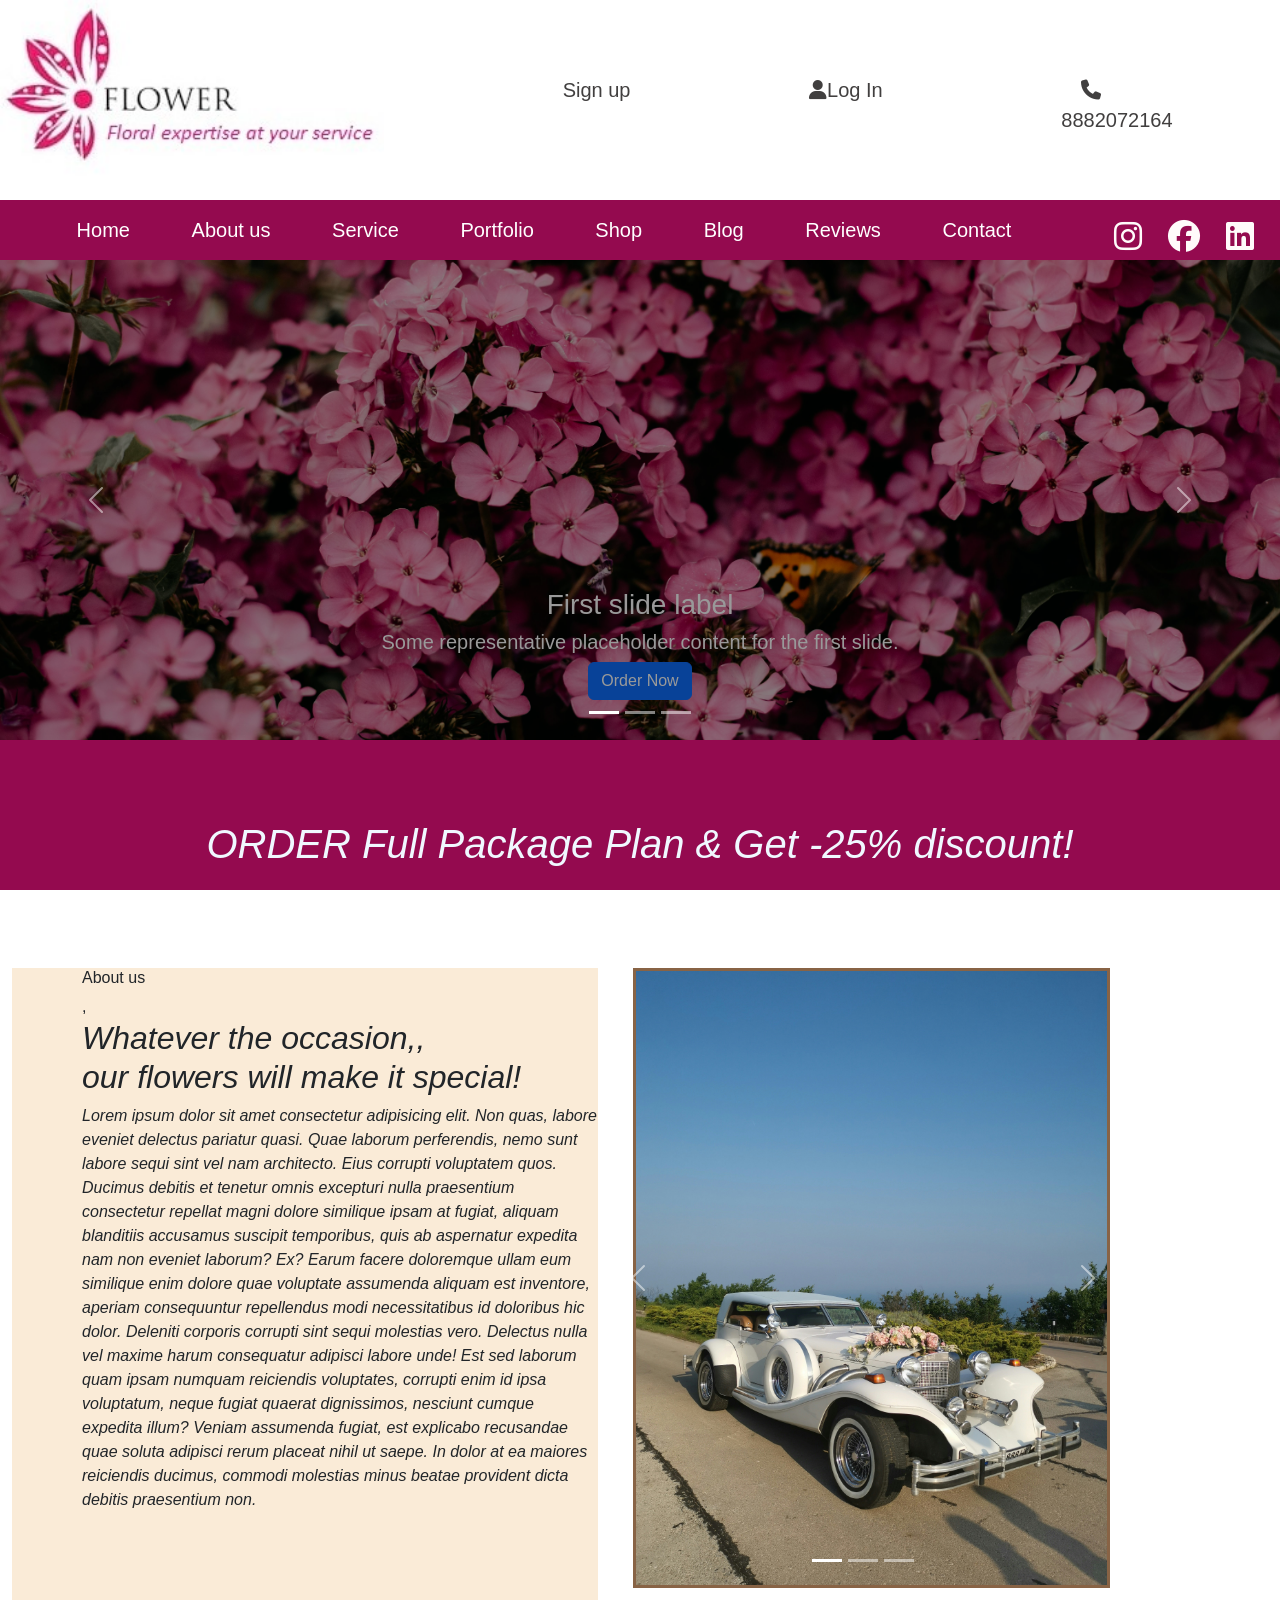
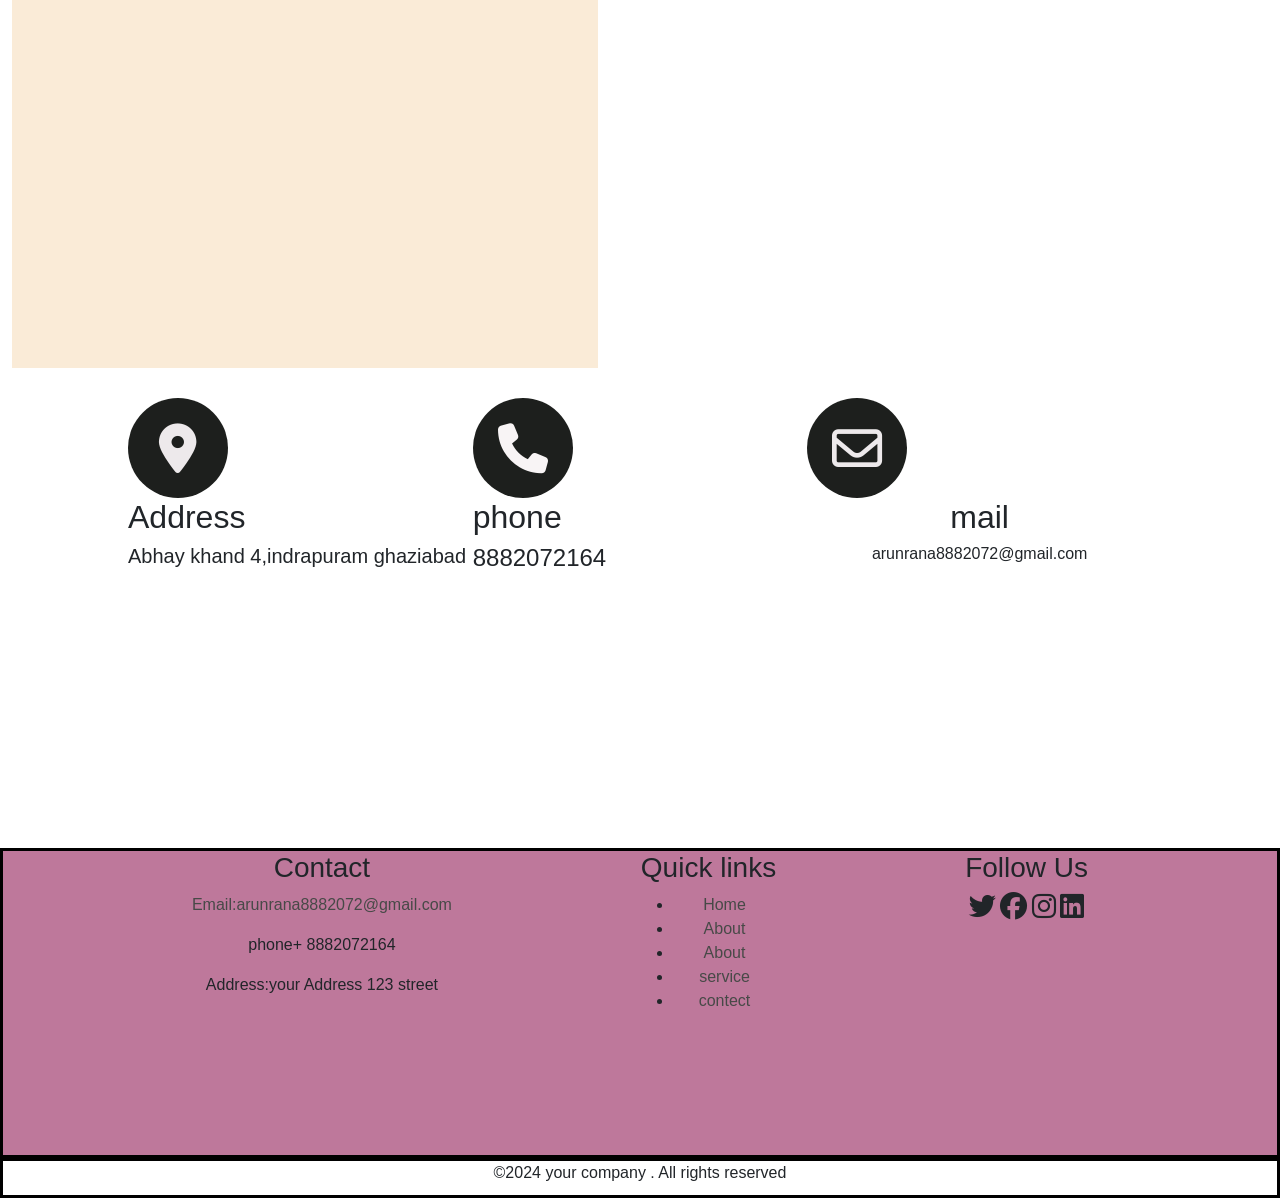
==== aboutus.html @ 56f52018 "Initial Commit" ====
<!doctype html>
<html lang="en">
  <head>
    <meta charset="utf-8">
    <meta name="viewport" content="width=device-width, initial-scale=1">
    <title>Flower Website</title>
    <link rel="stylesheet" href="https://cdnjs.cloudflare.com/ajax/libs/font-awesome/6.6.0/css/all.min.css" integrity="sha512-Kc323vGBEqzTmouAECnVceyQqyqdsSiqLQISBL29aUW4U/M7pSPA/gEUZQqv1cwx4OnYxTxve5UMg5GT6L4JJg==" crossorigin="anonymous" referrerpolicy="no-referrer" />
    <link href="https://cdn.jsdelivr.net/npm/bootstrap@5.3.3/dist/css/bootstrap.min.css" rel="stylesheet" integrity="sha384-QWTKZyjpPEjISv5WaRU9OFeRpok6YctnYmDr5pNlyT2bRjXh0JMhjY6hW+ALEwIH" crossorigin="anonymous">
    <link rel="stylesheet" href="/blog.css">
 

  </head>
  <body>
    <header>
      <div class="nevbar">
          <div class="nev-logo">
          </div>
           <div class="num">
            <div class="sing up"><a href="" class="content">Sign up</a></div>
             <div class="loge in"><a href="" class="content"><i class="fa-solid fa-user"></i>Log In</a></div>  
             <div class="contect"><a href="" class="content"> <i class="fa-solid fa-phone"></i>8882072164</a></div> 
          </div>

      </div>
      <div class="mennu">
         <div class="content-mennu">
          <a href="http://127.0.0.1:5500/collageproject.html"  class="mennu-nev" title="Home">Home</a>
          <a href="http://127.0.0.1:5500/aboutus.html" class="mennu-nev" title="about us">About us</a>
          <a href="http://127.0.0.1:5500/service.html" class="mennu-nev" title="service">Service</a>
           <a href="http://127.0.0.1:5500/portfolio.html" class="mennu-nev" title="potfolio">Portfolio</a>
           <a href="http://127.0.0.1:5500/shop.html"  class="mennu-nev" title="shop">Shop</a>
          <a href="http://127.0.0.1:5500/Blog.html"  class="mennu-nev" title="blog">Blog</a>
           <a href=""  class="mennu-nev" title="Reveiws">Reviews</a>
          <a href="http://127.0.0.1:5500/contact.html"  class="mennu-nev" title="contect">Contact</a>
        </div>
         <div class="icon">
          
         <a href="" class="a2"><i class="fa-brands fa-instagram"></i></a>
          <a href="" class="a2"><i class="fa-brands fa-facebook"></i></a>
          <a href="" class="a2"><i class="fa-brands fa-linkedin"></i></a>
      


         </div> 
        </div>
          <!--carousel by using bootstrap-->
          <div id="carouselExampleAutoplaying" class="carousel slide" data-bs-ride="carousel">
            <div class="carousel-indicators">
              <button type="button" data-bs-target="#carouselExampleAutoplaying" data-bs-slide-to="0" class="active" aria-current="true" aria-label="Slide 1"></button>
              <button type="button" data-bs-target="#carouselExampleAutoplaying" data-bs-slide-to="1" aria-label="Slide 2"></button>
              <button type="button" data-bs-target="#carouselExampleAutoplaying" data-bs-slide-to="2" aria-label="Slide 3"></button>
            </div>
            <div class="carousel-inner">
              <div class="carousel-item active c-item">
                <img src="./Images/pexels-iriser-1408221.jpg" class="d-block w-100 c-img" alt="slide 1">
                <div class="carousel-caption  mt-4 d-none d-md-block">
                  <h1 class=" mt-5 fs-3  text-white ">First slide label</h1>
                  <h5>Some representative placeholder content for the first slide.</h5>
                  <button class="btn btn-primary">Order Now</button>
                </div>
              </div>
              <div class="carousel-item c-item">
                <img src="./Images/natures-beauty-captured-colorful-flower-close-up-generative-ai (1).jpg" class="d-block w-100 c-img" alt="slide 2">
                <div class="carousel-caption d-none d-md-block">
                  <h2>First slide label</h2>
                  <h5>Some representative placeholder content for the first slide.</h5>
                </div>
              </div>
              <div class="carousel-item c-item">
                <img src="./Images/pexels-saifullah-hafeel-140752-1158783.jpg" class="d-block w-100  c-img" alt="slide 3">
                <div class="carousel-caption d-none d-md-block">
                  <h2>First slide label</h2>
                  <h5>Some representative placeholder content for the first slide.</h5>
                </div>
              </div>
            </div>
            <button class="carousel-control-prev" type="button" data-bs-target="#carouselExampleAutoplaying" data-bs-slide="prev">
              <span class="carousel-control-prev-icon" aria-hidden="true"></span>
              <span class="visually-hidden">Previous</span>
            </button>
            <button class="carousel-control-next" type="button" data-bs-target="#carouselExampleAutoplaying" data-bs-slide="next">
              <span class="carousel-control-next-icon" aria-hidden="true"></span>
              <span class="visually-hidden">Next</span>
            </button>
          </div>
          <div class="next-nev">
            <i><h1 class="get-discount">ORDER Full Package Plan & Get -25% discount!   </h1></i>
          </div>
          <div class="container c-abuteus">
            <div class="tital t-aboutus">
              <h6>About us</h6>,<br>
              <i><h2>
                Whatever the occasion,,<br>
                our flowers will make it special!</h2></i>
                <i>
                  <p>Lorem ipsum dolor sit amet consectetur adipisicing elit. Non quas, labore 
                    eveniet delectus pariatur quasi. Quae laborum perferendis, nemo sunt labore sequi sint vel nam architecto. Eius
                     corrupti voluptatem quos.
                  Ducimus debitis et tenetur omnis excepturi nulla praesentium consectetur repellat magni dolore similique ipsam at
                   fugiat, aliquam blanditiis accusamus suscipit 
                  temporibus, quis ab aspernatur expedita nam non eveniet laborum? Ex?
                  Earum facere doloremque ullam eum similique enim dolore quae voluptate assumenda 
                  aliquam est inventore, aperiam consequuntur repellendus modi necessitatibus id doloribus
                   hic dolor. Deleniti corporis corrupti sint sequi molestias vero.
                  Delectus nulla vel maxime harum consequatur adipisci labore unde! Est sed laborum quam ipsam
                   numquam reiciendis voluptates, corrupti enim id ipsa voluptatum, neque fugiat quaerat dignissimos, 
                   nesciunt cumque expedita illum?
                  Veniam assumenda fugiat, est explicabo recusandae quae soluta adipisci rerum placeat nihil ut saepe. 
                  In dolor at ea maiores reiciendis ducimus, commodi molestias minus beatae provident dicta debitis praesentium non.</p>
                </i>
              
              </div>
              <div class="carousel-iffect">
                <div id="carouselExampleCaptions" class="carousel slide">
                  <div class="carousel-indicators">
                    <button type="button" data-bs-target="#carouselExampleCaptions" data-bs-slide-to="0" class="active" aria-current="true" aria-label="Slide 1"></button>
                    <button type="button" data-bs-target="#carouselExampleCaptions" data-bs-slide-to="1" aria-label="Slide 2"></button>
                    <button type="button" data-bs-target="#carouselExampleCaptions" data-bs-slide-to="2" aria-label="Slide 3"></button>
                  </div>
                  <div class="carousel-inner">
                    <div class="carousel-item active">
                      <img src="./Images/item3.jpg" class="d-block d-imge " alt="...">
                      <div class="carousel-caption d-none d-md-block">
                        <h5></h5>
                        <p></p>
                      </div>
                    </div>
                    <div class="carousel-item">
                      <img src="./Images/item3.jpg" class="d-block d-imge " alt="...">
                      
                      <div class="carousel-caption d-none d-md-block">
                        <h5></h5>
                        <p></p>
                      </div>
                    </div>
                    <div class="carousel-item">
                      <img src="./Images/item3.jpg" class="d-block d-imge " alt="...">
                      <div class="carousel-caption d-none d-md-block">
                        <h5></h5>
                        <p></p>
                      </div>
                    </div>
                  </div>
                  <button class="carousel-control-prev" type="button" data-bs-target="#carouselExampleCaptions" data-bs-slide="prev">
                    <span class="carousel-control-prev-icon" aria-hidden="true"></span>
                    <span class="visually-hidden">Previous</span>
                  </button>
                  <button class="carousel-control-next" type="button" data-bs-target="#carouselExampleCaptions" data-bs-slide="next">
                    <span class="carousel-control-next-icon" aria-hidden="true"></span>
                    <span class="visually-hidden">Next</span>
                  </button>
                </div>
                </div>

              </div>
          </div>

          <div class="place">
            <div class=" address-content">
              <div class="icon-address">
                <i class="fa-solid fa-location-dot address-icon"></i>
        
              </div>
              <h2>Address</h2>
              <h5>Abhay khand 4,indrapuram ghaziabad</h5>
              <u></u>
            </div>
            <div class="address-phone">
              
              <div class="icon-address">
                <i class="fa-solid fa-phone c-phone"></i>
              </div>
              <h2>phone</h2>
              <h4>8882072164</h4>
            </div>
             <div class="address-maile">
              <div class="icon-address">
                <i class="fa-regular fa-envelope address-icon"></i>
              </div>
              <h2>mail</h2>
             <h6>arunrana8882072@gmail.com</h6>
            </div>
           </div>
           

           <div class="footer-contenar">
            <div class="footer">
             <h3>Contact</h3>
             <a href=""><p>Email:arunrana8882072@gmail.com</p></a>
             <p>phone+ 8882072164</p>
             <p>Address:your Address 123 street</p>
            </div>
            <div class="footer">
             <h3>Quick links</h3>
             <ul>
           <li> <a href="">Home</a></li> 
           <li><a href="">About</a></li>  
           <li> <a href="">About</a></li>
           <li><a href="">service</a></li>  
           <li><a href="">contect</a></li> 
           </ul>
             
            </div>
            <div class="footer">
             <h3>Follow Us</h3>
             <i class="fa-brands fa-twitter i-icon"></i>
             <i class="fa-brands fa-facebook i-icon"></i>
             <i class="fa-brands fa-instagram i-icon"></i>
             <i class="fa-brands fa-linkedin i-icon"></i>
            </div>
           </div>
           <div class="bottem-bar">
             <p>&copy;2024 your company . All rights reserved</p>
 
           </div>
         </footer>



         
         <script src="https://cdnjs.cloudflare.com/ajax/libs/jquery/3.7.1/jquery.min.js"></script>
          <script src="https://cdn.jsdelivr.net/npm/bootstrap@5.3.3/dist/js/bootstrap.bundle.min.js" integrity="sha384-YvpcrYf0tY3lHB60NNkmXc5s9fDVZLESaAA55NDzOxhy9GkcIdslK1eN7N6jIeHz" crossorigin="anonymous"></script>
        </header>
     </body>
        
</html>
---- blog.css ----
*{
    margin: 0;
    font-family: arial;
    border: border-box;
}
.nevbar{  
    height: 200px;
    width: 100%;
    background-color: white;
    color: white;
    display: flex;
}
.num{
    height: 200px;
    width: 70%;
    padding-top:75px ;
    background-color: white;
    display: inline-flex;
    justify-content: center;
    justify-content: space-evenly;
    text-align: right;


}
.contect{
    height: 20px;
    width: 40px;
}

.nev-logo {
    height: 200px;
    width: 30%;
    background-image: url("./Images/nevlogo.jpeg");
    background-size: cover;
    display: flex;

}
.mennu{
    width: 100%;
    height: 60px;
    background-color: #940a4f;
    display: flex;
    position: sticky;
    top: 0px;
    z-index: 1;

}
.content-mennu{
   width: 85%;
   height: 60px;
  display: flex;
  justify-content: center;
  justify-content: space-evenly;
  padding: 15px;


}
.mennu-nev:hover{
    background-color: #e2ccd7;
}
.mennu-nev{
    text-decoration: none;
    color: white;
    font-size: 20px;
}
.content{
    text-decoration: none;
    color: rgba(37, 35, 35, 0.87);
    font-size: 20px;    
    
}
.a2{
    text-decoration: none;
    color: rgb(255, 250, 250);
}
.icon{
    width: 15%;
    height: 60px;
    font-size: 32px;
    padding-top:13px;
    color: #940a4f;
    display: flex;
    justify-content: space-evenly;

}
.c-item{
height: 480px;
filter: brightness(0.6);
}
.c-img{
 height: 100%;
 width: 100%;
 object-fit: cover
 
}
h1{
    color: aliceblue;
}
.get-discount{
    background-color: #940a4f;
    height: 150px;
    width: 100%;
    justify-content: center;
    padding-top:80px ;
    display: flex;
}
.card-img-top{ 
    border-radius: 30px;
}

.card-body{
    text-align: center;
}
.card-img-top:hover{
    transform: translate(-30px,-40px) scale(1.1);
   
} 


/**address**/

.place{
    height: 450px;
    width: 80%;
    background-color: rgba(255, 255, 255, 0.438);
    display: flex;
    display: inline-flex;
    justify-content: center;
    margin-left: 10%;
    margin-top: 100px;


}
.address-content{
    height: 400px;
    width: 34%;
    justify-items: center;
    border-right: 3px,solid,black;
}
.address-maile{
    height: 400px;
    width: 34%;
    justify-items:center ;
    text-align: center;
    

}
.address-phone{
    height: 400px;
    width: 33%;
    justify-items: center;
    
}
.icon-address{
    height: 100px;
    width: 100px;
    background-color: #1d1f1d;
   /** position: absolute;
    top: 1530px;
    margin-left: 125px;**/
    border-radius: 50px;
    display: flex;
    justify-content: center;
    text-align: center;
    font-size: 50px;
    

}
.icon-address:hover{
    background-color: rgb(172, 36, 104);
    

}
    

.c-phone {
    display: flex;
    justify-content: center;    
    align-items: center;
    color: #fffbfcf8;

}
.address-icon{
    display: flex;
    justify-content: center;    
    align-items: center;
    color: #faf6f8f1;


}
/**reveiws section
#submition {
    left: 0;
    opacity: 0;
    position: absolute;
    top: 35px;
    visibility: hidden;
    z-index: 1;

}
.content-mennu i:hover a{
    background-color: #940a4f;
}
li:hover ul#submition{
    opacity: 1;
    top: 80px;
    visibility: visible;


}**/
/**.content-mennu ul,  .content-mennu{
    margin: 0;
    padding: 0;
}
.content-mennu a{
    background-color: #0a945f;
    color: #e2ccd7;
    display: block;
    font-weight: bold;
    font-size: 13px;
    font-family: 'poppins',sans-serif;
    padding: 15px 55px;
    text-align: center;
    text-decoration: none;
    transition: all;
    transition:all 0.25s ease;
}
.content-mennu:hover a{
    background-color: #1d1f1d;
}
#submition {
    left: 0;
    opacity: 0;
    position: absolute;
    top: 35px;
    visibility: hidden;
    z-index: 1;

}
li:hover ul#submition{
    opacity: 1;
    top: 80px;
    visibility: visible;


}
slider**/
.decoration-ideas{
    height: 1800px;
    width: 100%;
    background-color: rgb(249, 252, 252);
    display: flex;
    display: inline-flex;
    padding-top: 100px;
}
.decoration-tital{
    height: 1000px;
    width: 70%;
    background-color: #bfc0c0;
    padding-top: 100px;
    

}
.wrapper{
    display: flex;
    justify-content: center;
    text-align: center;
    flex-wrap: wrap;
}
.wrapper img{
    width: 70%;
    height: 300px;
    border: 2px solid;
    border-radius: 13px;
    box-shadow: 4px 7px 7px 0px #ccc2c242;
    cursor: pointer;
    margin: 10px;
    transition: 400ms;

}
.wrapper img:hover{
    filter:grayscale(1)
    

}
    


.card-decoration{
    width: 80%;
    height: 300px;
    display: flex;
    justify-content: center;
    padding-left: 50px;
    
}

.categories{
    height: 1400px;
    width: 32%;
    background-color: rgb(160, 167, 164);
    padding-top: 100px;
    padding-left: 40px;
    
}
.categories a{
    text-decoration: none;
    color: #474947;
}
.categories a:hover{
    background-color: #e2ccd7;
}





.wrapper-potfolio{
    display: flex;
    justify-content: center;
    text-align: center;
    flex-wrap: wrap;
}
.wrapper-potfolio img{
    width: 400px;
    height: 300px;
    border: 2px solid;
    border-radius: 13px;
    box-shadow: 4px 7px 7px 0px #ccc2c242;
    cursor: pointer;
    margin: 10px;
    transition: 400ms;

}
.more-pic{
    text-align: center;
    
}
.potfolio-tital{
    text-align: center;
    padding-top: 50px;
    padding-bottom: 50px;
}
.c-abuteus{
    width: 100%;
    height: 1000px;
    display: flex;
    display: inline-flex;
    
    
    
}



.t-aboutus{
    width: 55%;
    height: 1000px;
    background-color: antiquewhite;
    margin-top: 70px;
    padding-left: 70px;
    font-family: Impact, Haettenschweiler, 'Arial Narrow Bold', sans-serif;
    
}
.carousel-iffect{
    width: 50%;
    height: 450px;
    margin-top: 70px;
    background-size: cover;
    text-align: center;

}
.d-imge  {
    height: 620px;
    width: 90%;
    text-align: center;
    border: 3px solid rgb(136, 99, 69);
    margin-left: 35px;
    background-size: cover;


}




/**footer**/
.footer-contenar{
    width: 100%;
    height: 310px;
    margin-bottom: 0px;
    background-color: #be789b;
    border: 3px solid black;
    display: flex;
    display: inline-flex;
    justify-content: center;
    justify-content: space-evenly;
    text-align: center;
}
.footer a{
    text-decoration: none;
    color: #474947;
}
.footer a:hover{
    background-color: rgb(240, 220, 176);
}
.bottem-bar p{
    text-align: center;
    border: 3px solid black;
    width: 100%;
    height: 40px;
    margin-bottom: 0px;
}
.i-icon{
    font-size: 1.7rem;
}
.i-icon:hover{
    background-color: #dbc5d0;
}
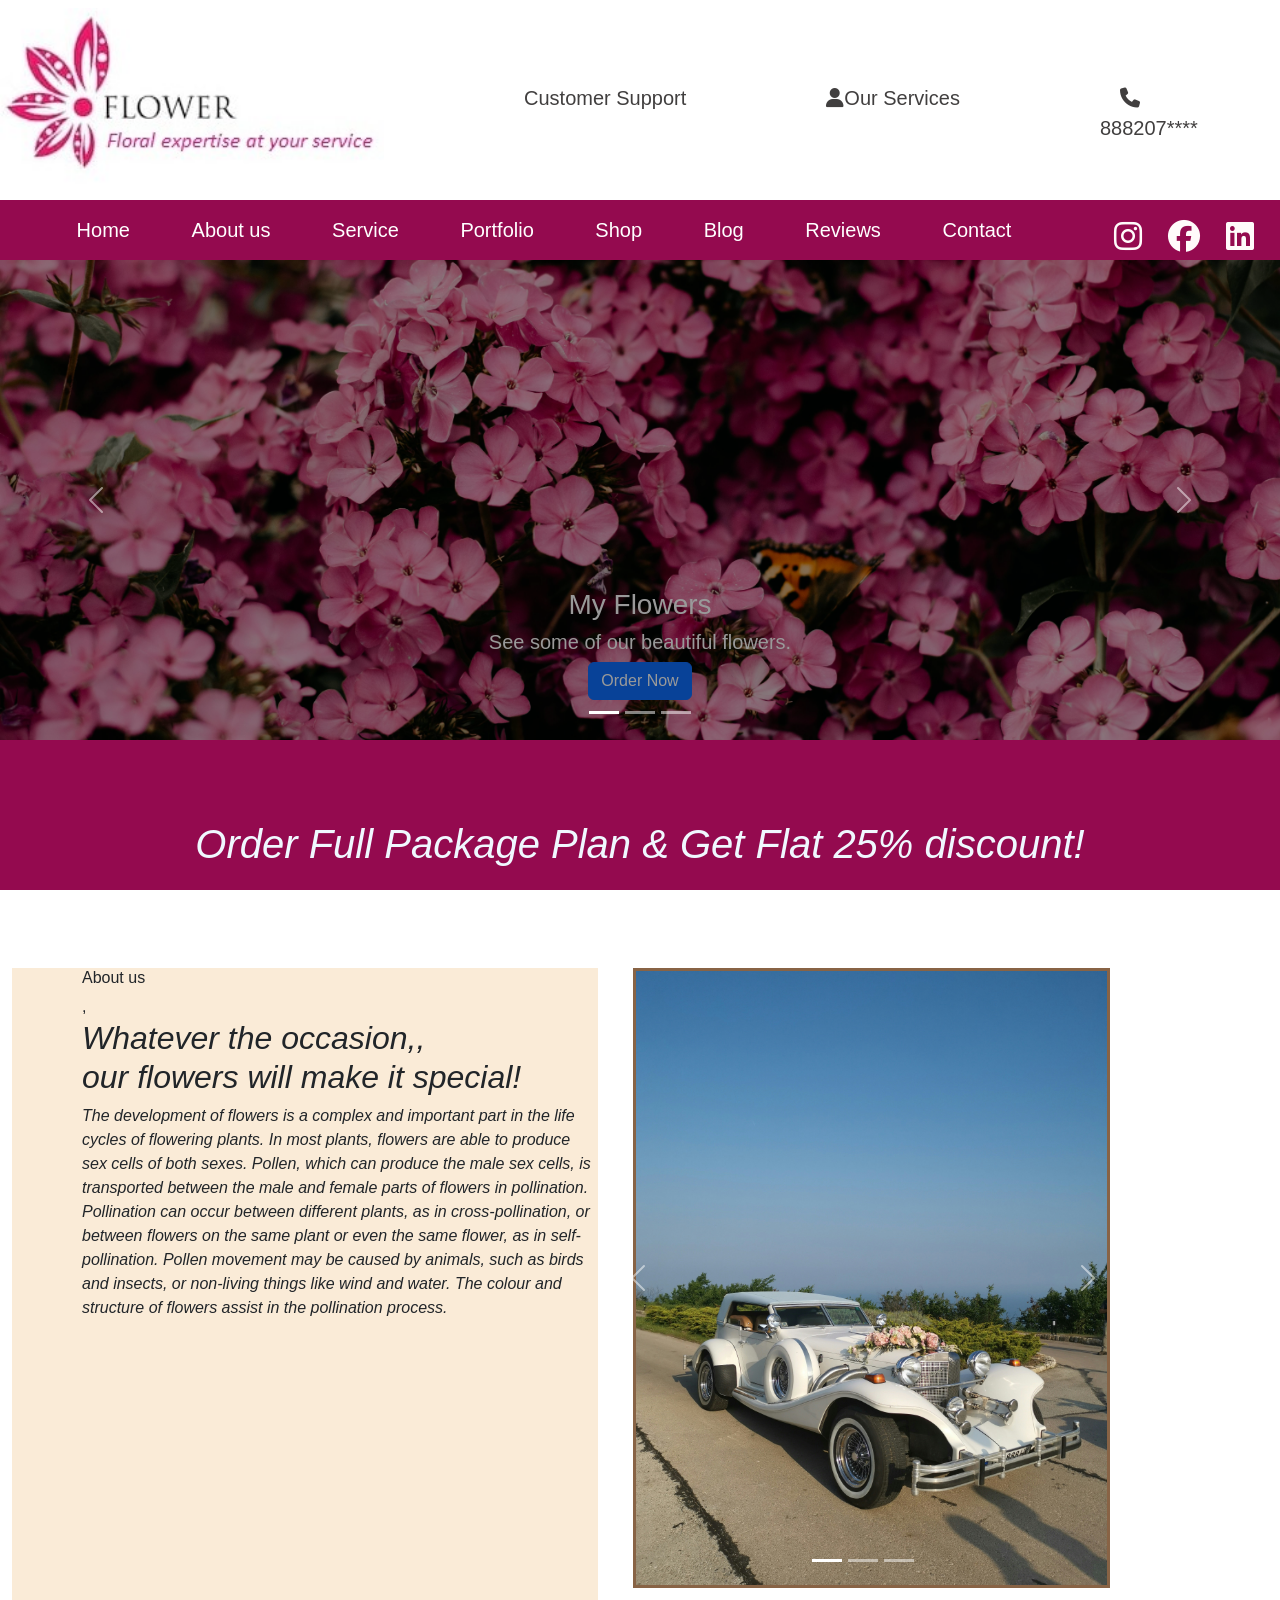
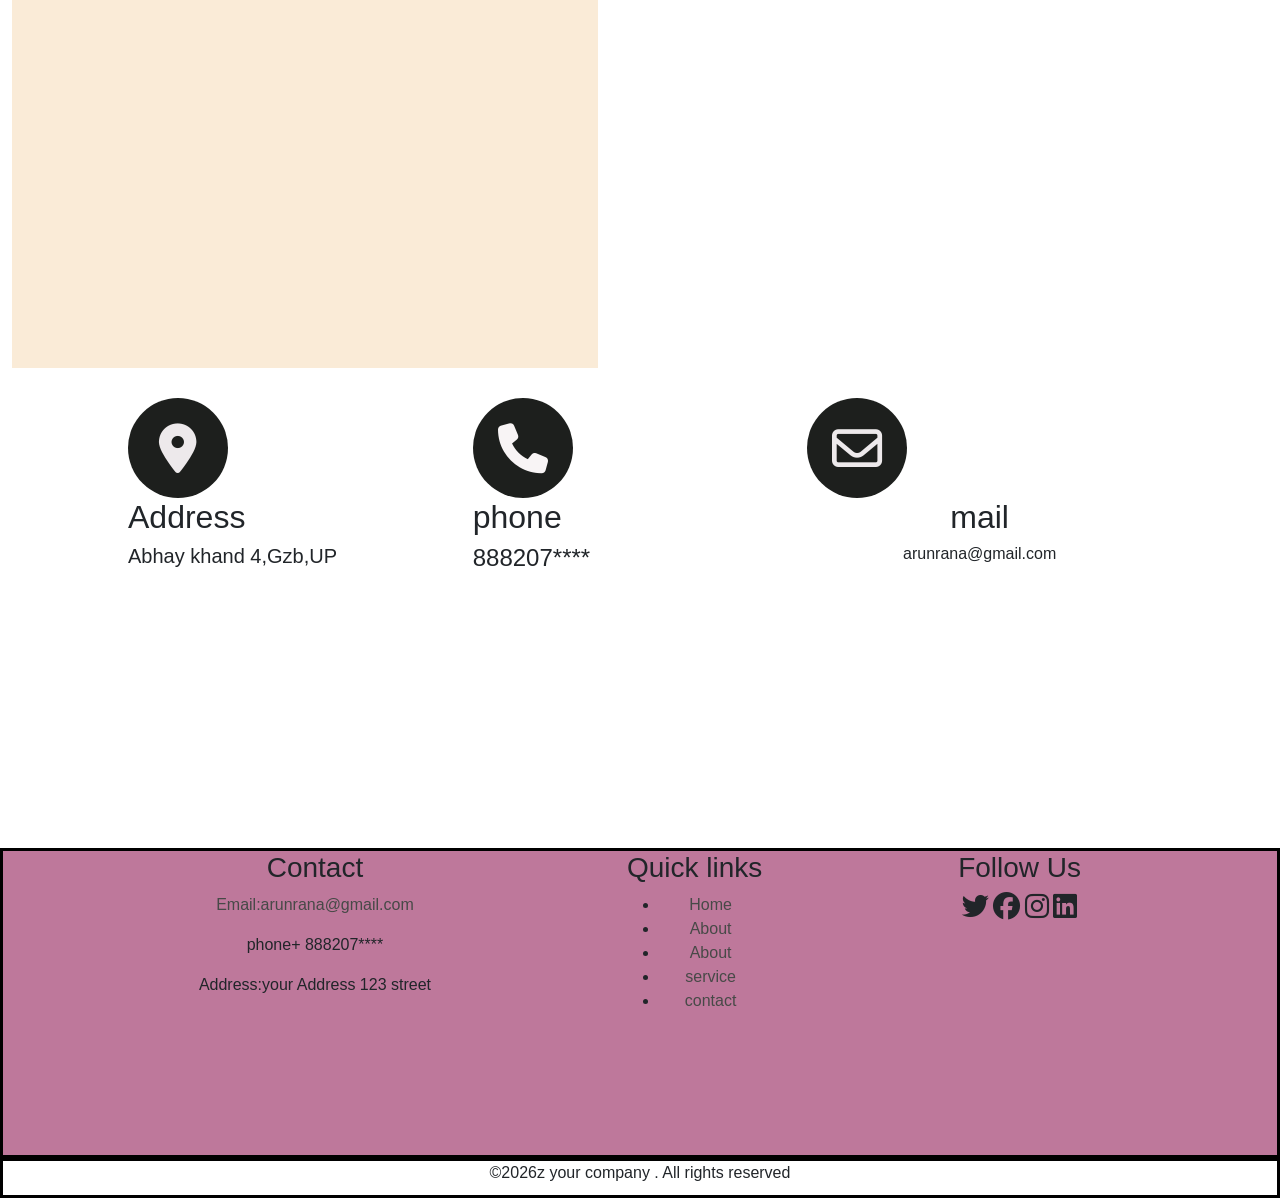
==== commit ffd6ed0f: "Code Update" ====
--- a/aboutus.html
+++ b/aboutus.html
@@ -6,38 +6,38 @@
     <title>Flower Website</title>
     <link rel="stylesheet" href="https://cdnjs.cloudflare.com/ajax/libs/font-awesome/6.6.0/css/all.min.css" integrity="sha512-Kc323vGBEqzTmouAECnVceyQqyqdsSiqLQISBL29aUW4U/M7pSPA/gEUZQqv1cwx4OnYxTxve5UMg5GT6L4JJg==" crossorigin="anonymous" referrerpolicy="no-referrer" />
     <link href="https://cdn.jsdelivr.net/npm/bootstrap@5.3.3/dist/css/bootstrap.min.css" rel="stylesheet" integrity="sha384-QWTKZyjpPEjISv5WaRU9OFeRpok6YctnYmDr5pNlyT2bRjXh0JMhjY6hW+ALEwIH" crossorigin="anonymous">
-    <link rel="stylesheet" href="/blog.css">
+    <link rel="stylesheet" href="blog.css">
  
 
   </head>
   <body>
     <header>
-      <div class="nevbar">
+      <div class="navbar">
           <div class="nev-logo">
           </div>
            <div class="num">
-            <div class="sing up"><a href="" class="content">Sign up</a></div>
-             <div class="loge in"><a href="" class="content"><i class="fa-solid fa-user"></i>Log In</a></div>  
-             <div class="contect"><a href="" class="content"> <i class="fa-solid fa-phone"></i>8882072164</a></div> 
+            <div class="customerSupport"><a href="index.html" class="content">Customer Support</a></div>
+             <div class="ourServices"><a href="service.html" class="content"><i class="fa-solid fa-user"></i>Our Services</a></div>  
+             <div class="contact"><a href="index.html" class="content"> <i class="fa-solid fa-phone"></i>888207****</a></div> 
           </div>
 
       </div>
-      <div class="mennu">
-         <div class="content-mennu">
-          <a href="http://127.0.0.1:5500/collageproject.html"  class="mennu-nev" title="Home">Home</a>
-          <a href="http://127.0.0.1:5500/aboutus.html" class="mennu-nev" title="about us">About us</a>
-          <a href="http://127.0.0.1:5500/service.html" class="mennu-nev" title="service">Service</a>
-           <a href="http://127.0.0.1:5500/portfolio.html" class="mennu-nev" title="potfolio">Portfolio</a>
-           <a href="http://127.0.0.1:5500/shop.html"  class="mennu-nev" title="shop">Shop</a>
-          <a href="http://127.0.0.1:5500/Blog.html"  class="mennu-nev" title="blog">Blog</a>
-           <a href=""  class="mennu-nev" title="Reveiws">Reviews</a>
-          <a href="http://127.0.0.1:5500/contact.html"  class="mennu-nev" title="contect">Contact</a>
+      <div class="menu">
+         <div class="content-menu">
+          <a href="collageproject.html"  class="menu-nev" title="Home">Home</a>
+          <a href="aboutus.html" class="menu-nev" title="about us">About us</a>
+          <a href="service.html" class="menu-nev" title="service">Service</a>
+           <a href="portfolio.html" class="menu-nev" title="potfolio">Portfolio</a>
+           <a href="shop.html"  class="menu-nev" title="shop">Shop</a>
+          <a href="blog.html"  class="menu-nev" title="blog">Blog</a>
+           <a href="reviews.html"  class="menu-nev" title="Reveiws">Reviews</a>
+          <a href="contact.html"  class="menu-nev" title="contact">Contact</a>
         </div>
          <div class="icon">
           
-         <a href="" class="a2"><i class="fa-brands fa-instagram"></i></a>
-          <a href="" class="a2"><i class="fa-brands fa-facebook"></i></a>
-          <a href="" class="a2"><i class="fa-brands fa-linkedin"></i></a>
+         <a href="index.html" class="a2"><i class="fa-brands fa-instagram"></i></a>
+          <a href="index.html" class="a2"><i class="fa-brands fa-facebook"></i></a>
+          <a href="index.html" class="a2"><i class="fa-brands fa-linkedin"></i></a>
       
 
 
@@ -54,23 +54,23 @@
               <div class="carousel-item active c-item">
                 <img src="./Images/pexels-iriser-1408221.jpg" class="d-block w-100 c-img" alt="slide 1">
                 <div class="carousel-caption  mt-4 d-none d-md-block">
-                  <h1 class=" mt-5 fs-3  text-white ">First slide label</h1>
-                  <h5>Some representative placeholder content for the first slide.</h5>
+                  <h1 class=" mt-5 fs-3  text-white ">My Flowers</h1>
+                  <h5>See some of our beautiful flowers.</h5>
                   <button class="btn btn-primary">Order Now</button>
                 </div>
               </div>
               <div class="carousel-item c-item">
                 <img src="./Images/natures-beauty-captured-colorful-flower-close-up-generative-ai (1).jpg" class="d-block w-100 c-img" alt="slide 2">
                 <div class="carousel-caption d-none d-md-block">
-                  <h2>First slide label</h2>
-                  <h5>Some representative placeholder content for the first slide.</h5>
+                  <h2>My Flowers</h2>
+                  <h5>See some of our beautiful flowers.</h5>
                 </div>
               </div>
               <div class="carousel-item c-item">
                 <img src="./Images/pexels-saifullah-hafeel-140752-1158783.jpg" class="d-block w-100  c-img" alt="slide 3">
                 <div class="carousel-caption d-none d-md-block">
-                  <h2>First slide label</h2>
-                  <h5>Some representative placeholder content for the first slide.</h5>
+                  <h2>My Flowers</h2>
+                  <h5>See some of our beautiful flowers.</h5>
                 </div>
               </div>
             </div>
@@ -84,7 +84,7 @@
             </button>
           </div>
           <div class="next-nev">
-            <i><h1 class="get-discount">ORDER Full Package Plan & Get -25% discount!   </h1></i>
+            <i><h1 class="get-discount">Order Full Package Plan & Get Flat 25% discount!   </h1></i>
           </div>
           <div class="container c-abuteus">
             <div class="tital t-aboutus">
@@ -93,20 +93,8 @@
                 Whatever the occasion,,<br>
                 our flowers will make it special!</h2></i>
                 <i>
-                  <p>Lorem ipsum dolor sit amet consectetur adipisicing elit. Non quas, labore 
-                    eveniet delectus pariatur quasi. Quae laborum perferendis, nemo sunt labore sequi sint vel nam architecto. Eius
-                     corrupti voluptatem quos.
-                  Ducimus debitis et tenetur omnis excepturi nulla praesentium consectetur repellat magni dolore similique ipsam at
-                   fugiat, aliquam blanditiis accusamus suscipit 
-                  temporibus, quis ab aspernatur expedita nam non eveniet laborum? Ex?
-                  Earum facere doloremque ullam eum similique enim dolore quae voluptate assumenda 
-                  aliquam est inventore, aperiam consequuntur repellendus modi necessitatibus id doloribus
-                   hic dolor. Deleniti corporis corrupti sint sequi molestias vero.
-                  Delectus nulla vel maxime harum consequatur adipisci labore unde! Est sed laborum quam ipsam
-                   numquam reiciendis voluptates, corrupti enim id ipsa voluptatum, neque fugiat quaerat dignissimos, 
-                   nesciunt cumque expedita illum?
-                  Veniam assumenda fugiat, est explicabo recusandae quae soluta adipisci rerum placeat nihil ut saepe. 
-                  In dolor at ea maiores reiciendis ducimus, commodi molestias minus beatae provident dicta debitis praesentium non.</p>
+                  <p>
+                     The development of flowers is a complex and important part in the life cycles of flowering plants. In most plants, flowers are able to produce sex cells of both sexes. Pollen, which can produce the male sex cells, is transported between the male and female parts of flowers in pollination. Pollination can occur between different plants, as in cross-pollination, or between flowers on the same plant or even the same flower, as in self-pollination. Pollen movement may be caused by animals, such as birds and insects, or non-living things like wind and water. The colour and structure of flowers assist in the pollination process.</p>
                 </i>
               
               </div>
@@ -162,7 +150,7 @@
         
               </div>
               <h2>Address</h2>
-              <h5>Abhay khand 4,indrapuram ghaziabad</h5>
+              <h5>Abhay khand 4,Gzb,UP</h5>
               <u></u>
             </div>
             <div class="address-phone">
@@ -171,14 +159,14 @@
                 <i class="fa-solid fa-phone c-phone"></i>
               </div>
               <h2>phone</h2>
-              <h4>8882072164</h4>
+              <h4>888207****</h4>
             </div>
              <div class="address-maile">
               <div class="icon-address">
                 <i class="fa-regular fa-envelope address-icon"></i>
               </div>
               <h2>mail</h2>
-             <h6>arunrana8882072@gmail.com</h6>
+             <h6>arunrana@gmail.com</h6>
             </div>
            </div>
            
@@ -186,18 +174,18 @@
            <div class="footer-contenar">
             <div class="footer">
              <h3>Contact</h3>
-             <a href=""><p>Email:arunrana8882072@gmail.com</p></a>
-             <p>phone+ 8882072164</p>
+             <a href="index.html"><p>Email:arunrana@gmail.com</p></a>
+             <p>phone+ 888207****</p>
              <p>Address:your Address 123 street</p>
             </div>
             <div class="footer">
              <h3>Quick links</h3>
              <ul>
-           <li> <a href="">Home</a></li> 
-           <li><a href="">About</a></li>  
-           <li> <a href="">About</a></li>
-           <li><a href="">service</a></li>  
-           <li><a href="">contect</a></li> 
+           <li> <a href="index.html">Home</a></li> 
+           <li><a href="aboutus.html">About</a></li>  
+           <li> <a href="aboutus.html">About</a></li>
+           <li><a href="service.html">service</a></li>  
+           <li><a href="contact.html">contact</a></li> 
            </ul>
              
             </div>
@@ -210,7 +198,7 @@
             </div>
            </div>
            <div class="bottem-bar">
-             <p>&copy;2024 your company . All rights reserved</p>
+             <p>&copy;2026z your company . All rights reserved</p>
  
            </div>
          </footer>
--- a/blog.css
+++ b/blog.css
@@ -3,7 +3,7 @@
     font-family: arial;
     border: border-box;
 }
-.nevbar{  
+.navbar{  
     height: 200px;
     width: 100%;
     background-color: white;
@@ -22,7 +22,7 @@
 
 
 }
-.contect{
+.contact{
     height: 20px;
     width: 40px;
 }
@@ -35,7 +35,7 @@
     display: flex;
 
 }
-.mennu{
+.menu{
     width: 100%;
     height: 60px;
     background-color: #940a4f;
@@ -45,7 +45,7 @@
     z-index: 1;
 
 }
-.content-mennu{
+.content-menu{
    width: 85%;
    height: 60px;
   display: flex;
@@ -55,10 +55,10 @@
 
 
 }
-.mennu-nev:hover{
+.menu-nev:hover{
     background-color: #e2ccd7;
 }
-.mennu-nev{
+.menu-nev{
     text-decoration: none;
     color: white;
     font-size: 20px;
@@ -198,7 +198,7 @@
     z-index: 1;
 
 }
-.content-mennu i:hover a{
+.content-menu i:hover a{
     background-color: #940a4f;
 }
 li:hover ul#submition{
@@ -208,11 +208,11 @@
 
 
 }**/
-/**.content-mennu ul,  .content-mennu{
+/**.content-menu ul,  .content-menu{
     margin: 0;
     padding: 0;
 }
-.content-mennu a{
+.content-menu a{
     background-color: #0a945f;
     color: #e2ccd7;
     display: block;
@@ -225,7 +225,7 @@
     transition: all;
     transition:all 0.25s ease;
 }
-.content-mennu:hover a{
+.content-menu:hover a{
     background-color: #1d1f1d;
 }
 #submition {
